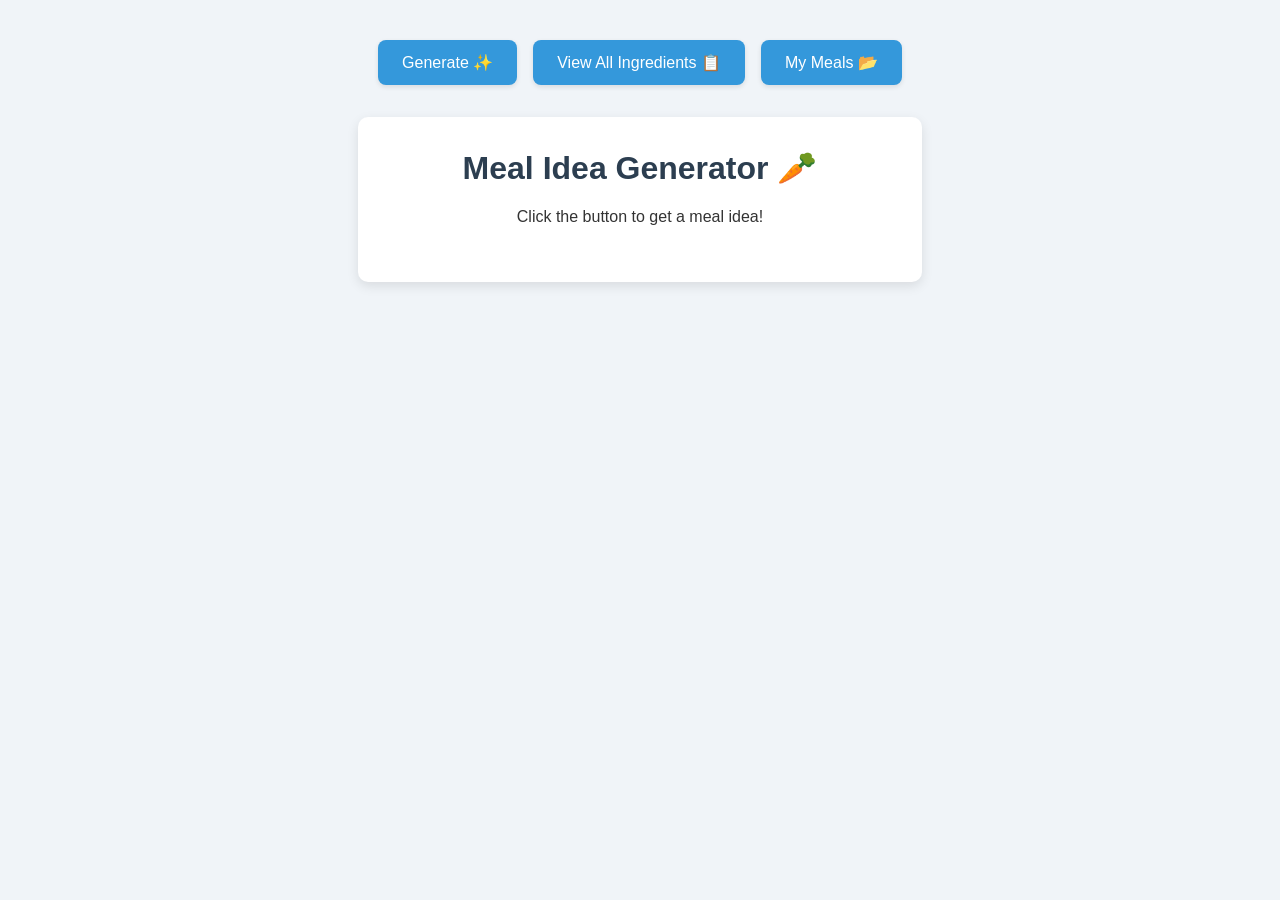
==== index.html @ ca69bb8b "Add favicon" ====
<!DOCTYPE html>
<html lang="en">
<head>
    <meta charset="UTF-8">
    <meta name="viewport" content="width=device-width, initial-scale=1.0">
    <title>Toddler Meal Idea Generator</title>
    <link rel="icon" href="favicon.svg" type="image/svg+xml">
    <link rel="stylesheet" href="styles.css">
</head>
<body>

    <div class="main-controls">
        <button id="generateBtn">Generate ✨</button>
        <button id="viewAllBtn">View All Ingredients 📋</button>
        <button id="viewSavedBtn">My Meals 📂</button>
    </div>

    <div id="meal-container">
        <h1>Meal Idea Generator 🥕</h1>
        <div id="ingredient-list"></div>
        <div class="ingredient-actions">
            <button id="addBtn" style="display: none;">Add ingredient ➕</button>
            <button id="saveMealBtn">Save Meal 💾</button>
            <button id="searchRecipesBtn">Recipes 🍳</button>
        </div>
    </div>



    <script src="planner.js"></script>

    <!-- The Ingredients Modal -->
    <div id="ingredientsModal" class="modal">
      <div class="modal-content">
        <span class="close-btn">&times;</span>
        <h2>All Ingredients</h2>
        <form id="add-ingredient-form">
          <input type="text" id="new-ingredient-name" placeholder="Ingredient Name" required>
          <div id="new-ingredient-groups"></div>
          <button type="submit">Add Ingredient ✔️</button>
        </form>
        <hr>
        <button id="resetIngredientsBtn">Reset to Default 🔄</button>
        <div id="modal-ingredient-list"></div>
      </div>
    </div>

    <!-- The Saved Meals Modal -->
    <div id="savedMealsModal" class="modal">
        <div class="modal-content">
            <span class="close-btn">&times;</span>
            <h2>My Meals</h2>
            <ul id="saved-meals-list"></ul>
        </div>
    </div>

</body>
</html>
---- styles.css ----
body {
    font-family: -apple-system, BlinkMacSystemFont, "Segoe UI", Roboto, Helvetica, Arial, sans-serif;
    background-color: #f0f4f8;
    color: #333;
    text-align: center;
    padding: 2rem;
}

.main-controls {
    display: flex;
    gap: 1rem;
    margin-bottom: 2rem;
    justify-content: center;
}

#meal-container {
    background-color: #ffffff;
    padding: 2rem;
    border-radius: 10px;
    box-shadow: 0 4px 12px rgba(0, 0, 0, 0.1);
    width: 100%;
    max-width: 500px;
    margin: 0 auto;
}

h1 {
    color: #2c3e50;
    margin-top: 0;
}

ul {
    list-style: none;
    padding: 0;
}

#ingredient-list ul li {
    background-color: #eaf1f8;
    margin: 0.5rem 0;
    border-radius: 5px;
    font-size: 1.1rem;
}

/* Unified Button Styles */
button {
    border: none;
    padding: 0.8rem 1.5rem;
    font-size: 1rem;
    border-radius: 8px;
    cursor: pointer;
    transition: all 0.2s ease;
    background-color: #3498db;
    color: white;
    box-shadow: 0 2px 5px rgba(0,0,0,0.1);
}

button:hover {
    transform: translateY(-2px);
    box-shadow: 0 4px 10px rgba(0,0,0,0.15);
}

#addBtn, #saveMealBtn {
    margin-top: 1rem;
}

.ingredient-actions {
    display: flex;
    gap: 1rem;
    justify-content: center;
    margin-top: 1.5rem;
}

.ingredient-actions button {
    margin-top: 0; /* Override default button margin */
}

#searchRecipesBtn { background-color: #2ecc71; } /* Emerald Green */

#saveMealBtn { background-color: #f39c12; }
#resetIngredientsBtn { background-color: #e74c3c; margin-bottom: 1rem; }
#add-ingredient-form button { background-color: #28a745; }

@keyframes fadeInHighlight {
  from {
    background-color: #fffbe0; /* A light yellow highlight */
    opacity: 0;
  }
  to {
    background-color: #eaf1f8;
    opacity: 1;
  }
}

.new-ingredient {
  animation: fadeInHighlight 1s ease-out;
}

/* Ingredient List Item Layout */
#ingredient-list ul li {
  display: flex;
  justify-content: space-between;
  align-items: center;
  padding: 0.75rem;
}

.ingredient-info {
  display: flex;
  flex-direction: column;
  text-align: left;
}

.ingredient-info strong {
  font-size: 1.2rem;
}

.ingredient-info small {
  color: #555;
}

.button-container {
  display: flex;
  align-items: center;
}

.pin-btn, .remove-btn {
  background: none;
  border: none;
  cursor: pointer;
  font-size: 1.5rem;
  transition: all 0.2s;
  box-shadow: none;
  padding: 0.5rem;
}

.pin-btn:hover, .remove-btn:hover {
    transform: scale(1.1);
    box-shadow: none;
}

.pin-btn {
  opacity: 0.3;
}

.remove-btn:hover {
  color: #e74c3c; /* Red for remove */
}

.pin-btn.pinned {
  opacity: 1;
  transform: scale(1.1); /* Make the pinned icon pop */
}

.missing-groups {
  margin-top: 1.5rem;
  padding-top: 1rem;
  border-top: 1px solid #e0e0e0;
  color: #777;
  text-align: left;
}

.missing-groups h4 {
    margin: 0 0 0.5rem 0;
}

/* Modal Styles */
.modal {
  display: none; /* Hidden by default */
  position: fixed; 
  z-index: 100; 
  left: 0;
  top: 0;
  width: 100%;
  height: 100%;
  overflow: auto; 
  background-color: rgba(0,0,0,0.4); 
}

.modal-content {
  background-color: #fefefe;
  margin: 2vh auto; /* Small vertical margin */
  padding: 20px;
  border: 1px solid #888;
  width: 90%;
  max-width: 700px;
  border-radius: 10px;
  position: relative;
  height: 90vh; /* Make modal content almost full height */
  display: flex;
  flex-direction: column;
  text-align: left;
}

.close-btn {
  color: #aaa;
  position: absolute;
  top: 10px;
  right: 20px;
  font-size: 28px;
  font-weight: bold;
}

.close-btn:hover,
.close-btn:focus {
  color: black;
  text-decoration: none;
  cursor: pointer;
}

#add-ingredient-form {
  padding: 1rem;
  border: 1px solid #ddd;
  border-radius: 5px;
  margin-bottom: 1rem;
  display: flex;
  flex-direction: column;
  gap: 10px;
}

#add-ingredient-form input[type="text"] {
  padding: 10px;
  font-size: 1rem;
  border: 1px solid #ccc;
  border-radius: 5px;
}

#new-ingredient-groups {
  display: flex;
  flex-wrap: wrap;
  gap: 10px;
  border-top: 1px solid #eee;
  border-bottom: 1px solid #eee;
  padding: 10px 0;
}

#new-ingredient-groups label {
  cursor: pointer;
  display: flex;
  align-items: center;
  gap: 5px;
}

#modal-ingredient-list {
  flex-grow: 1; /* Allow the list to grow and fill space */
  overflow-y: auto; /* Enable vertical scrolling */
  margin-top: 1rem;
}

#modal-ingredient-list ul {
  list-style: none;
  padding: 0;
}

#modal-ingredient-list li {
  display: flex;
  justify-content: space-between;
  align-items: center;
  padding: 4px 8px; /* Reduced padding */
  border-bottom: 1px solid #eee;
}

#saved-meals-container {
  width: 80%;
  max-width: 400px;
  margin-top: 2rem;
  background-color: #ffffff;
  padding: 1rem 2rem;
  border-radius: 10px;
  box-shadow: 0 4px 12px rgba(0, 0, 0, 0.1);
}

#saved-meals-list li {
  display: flex;
  justify-content: space-between;
  align-items: center;
  padding: 0.5rem;
  cursor: pointer;
}

#saved-meals-list li:hover {
  background-color: #f0f4f8;
}

.delete-meal-btn {
  background: none;
  border: none;
  cursor: pointer;
  font-size: 1.2rem;
  color: #aaa;
  transition: color 0.2s;
  box-shadow: none;
}

.delete-meal-btn:hover {
  color: #e74c3c;
  box-shadow: none;
}



/* Modal Styles */
.modal {
  display: none; /* Hidden by default */
  position: fixed; 
  z-index: 100; 
  left: 0;
  top: 0;
  width: 100%;
  height: 100%;
  overflow: auto; 
  background-color: rgba(0,0,0,0.4); 
}

.modal-content {
  background-color: #fefefe;
  margin: 2vh auto; /* Small vertical margin */
  padding: 20px;
  border: 1px solid #888;
  width: 90%;
  max-width: 700px;
  border-radius: 10px;
  position: relative;
  height: 90vh; /* Make modal content almost full height */
  display: flex;
  flex-direction: column;
}

.close-btn {
  color: #aaa;
  position: absolute;
  top: 10px;
  right: 20px;
  font-size: 28px;
  font-weight: bold;
}

.close-btn:hover,
.close-btn:focus {
  color: black;
  text-decoration: none;
  cursor: pointer;
}

#resetIngredientsBtn {
  background-color: #e74c3c;
  margin-bottom: 1rem;
}

#modal-ingredient-list {
  flex-grow: 1; /* Allow the list to grow and fill space */
  overflow-y: auto; /* Enable vertical scrolling */
  margin-top: 1rem;
}

#modal-ingredient-list ul {
  list-style: none;
  padding: 0;
}

#modal-ingredient-list li {
  display: flex;
  justify-content: space-between;
  align-items: center;
  padding: 4px 8px; /* Reduced padding */
  border-bottom: 1px solid #eee;
}
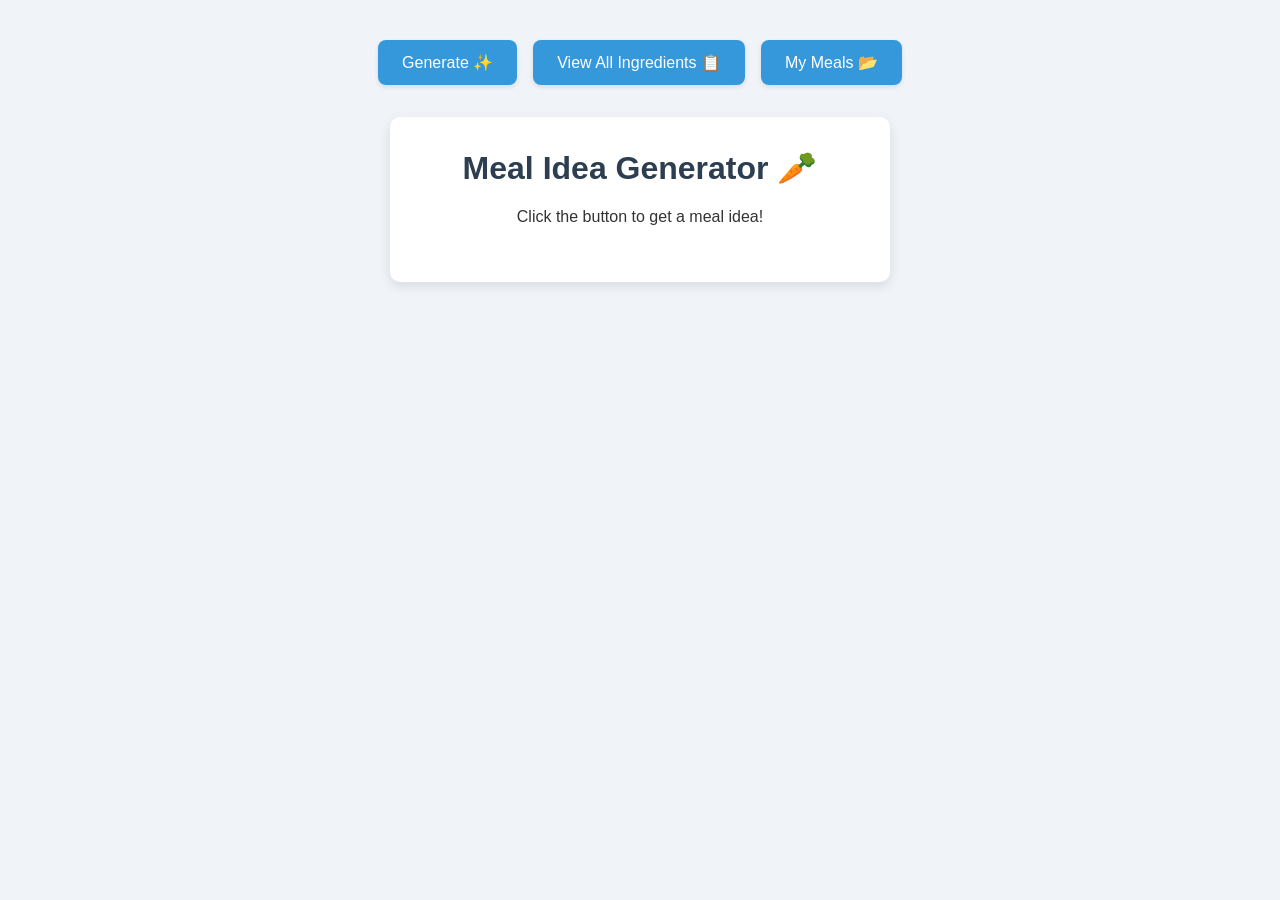
==== commit d2586ff2: "Collapse new ingredient by default" ====
--- a/index.html
+++ b/index.html
@@ -6,6 +6,7 @@
     <title>Toddler Meal Idea Generator</title>
     <link rel="icon" href="favicon.svg" type="image/svg+xml">
     <link rel="stylesheet" href="styles.css">
+    <link rel="manifest" href="manifest.json">
 </head>
 <body>
 
@@ -34,11 +35,14 @@
       <div class="modal-content">
         <span class="close-btn">&times;</span>
         <h2>All Ingredients</h2>
-        <form id="add-ingredient-form">
-          <input type="text" id="new-ingredient-name" placeholder="Ingredient Name" required>
-          <div id="new-ingredient-groups"></div>
-          <button type="submit">Add Ingredient ✔️</button>
-        </form>
+        <details>
+          <summary>Add Custom Ingredient</summary>
+          <form id="add-ingredient-form">
+            <input type="text" id="new-ingredient-name" placeholder="Ingredient Name" required>
+            <div id="new-ingredient-groups"></div>
+            <button type="submit">Add Ingredient ✔️</button>
+          </form>
+        </details>
         <hr>
         <button id="resetIngredientsBtn">Reset to Default 🔄</button>
         <div id="modal-ingredient-list"></div>
@@ -54,5 +58,16 @@
         </div>
     </div>
 
+    <script>
+        if ('serviceWorker' in navigator) {
+            window.addEventListener('load', () => {
+                navigator.serviceWorker.register('/sw.js').then(registration => {
+                    console.log('ServiceWorker registration successful with scope: ', registration.scope);
+                }, err => {
+                    console.log('ServiceWorker registration failed: ', err);
+                });
+            });
+        }
+    </script>
 </body>
 </html>
--- a/styles.css
+++ b/styles.css
@@ -1,3 +1,7 @@
+*, *::before, *::after {
+    box-sizing: border-box;
+}
+
 body {
     font-family: -apple-system, BlinkMacSystemFont, "Segoe UI", Roboto, Helvetica, Arial, sans-serif;
     background-color: #f0f4f8;
@@ -58,10 +62,6 @@
     box-shadow: 0 4px 10px rgba(0,0,0,0.15);
 }
 
-#addBtn, #saveMealBtn {
-    margin-top: 1rem;
-}
-
 .ingredient-actions {
     display: flex;
     gap: 1rem;
@@ -198,11 +198,24 @@
   font-weight: bold;
 }
 
-.close-btn:hover,
 .close-btn:focus {
-  color: black;
+  color: var(--md-text-primary-color);
   text-decoration: none;
   cursor: pointer;
+}
+
+summary {
+    cursor: pointer;
+    font-weight: 500;
+    padding: 0.5rem;
+    border-radius: 4px;
+    background-color: #f1f1f1;
+    transition: background-color 0.2s;
+    margin-bottom: 1rem;
+}
+
+summary:hover {
+    background-color: #e0e0e0;
 }
 
 #add-ingredient-form {
@@ -292,6 +305,63 @@
 .delete-meal-btn:hover {
   color: #e74c3c;
   box-shadow: none;
+}
+
+/* --- Responsive Styles for Mobile --- */
+@media (max-width: 600px) {
+    body {
+        padding: 1rem;
+    }
+
+    .main-controls {
+        flex-direction: column;
+        gap: 0.5rem;
+        margin-bottom: 1.5rem;
+    }
+
+    #meal-container {
+        padding: 1.5rem;
+    }
+
+    h1 {
+        font-size: 1.8rem;
+    }
+
+    button {
+        padding: 0.9rem 1rem;
+    }
+
+    .ingredient-info strong {
+        font-size: 1.1rem;
+    }
+
+    .modal-content {
+        margin: 2.5vh auto;
+        width: 95%;
+        height: 90vh;
+    }
+}
+
+.add-to-meal-btn {
+    background: none;
+    border: none;
+    cursor: pointer;
+    font-size: 1.5rem;
+    color: #28a745; /* Green */
+    transition: all 0.2s;
+    padding: 0.5rem;
+    box-shadow: none;
+}
+
+.add-to-meal-btn:hover {
+    transform: scale(1.2);
+    box-shadow: none;
+}
+
+.add-to-meal-btn:disabled {
+    color: #bdc3c7; /* Gray */
+    cursor: default;
+    transform: none;
 }
 
 
@@ -361,4 +431,4 @@
   align-items: center;
   padding: 4px 8px; /* Reduced padding */
   border-bottom: 1px solid #eee;
-}+}
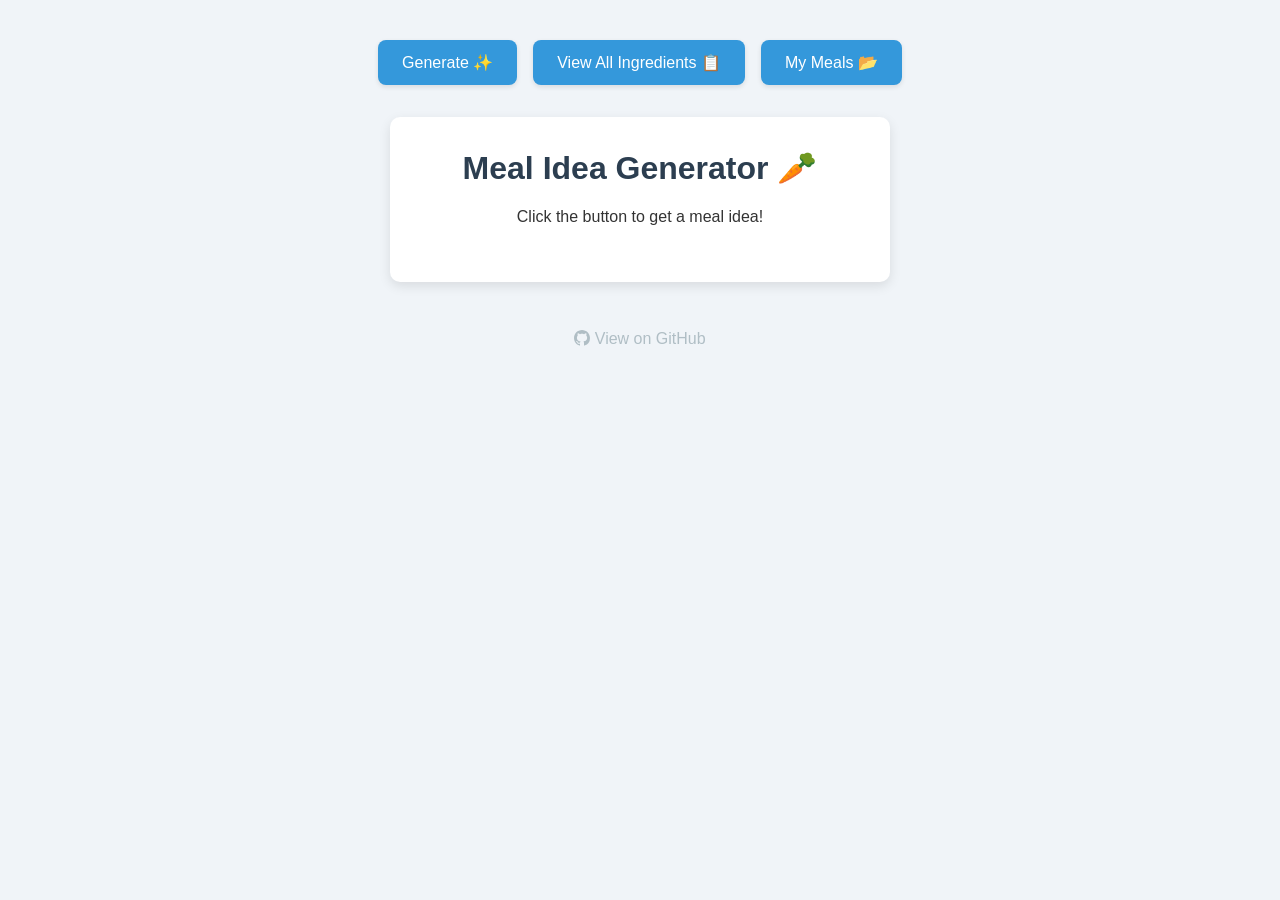
==== commit c2c3e65a: "add github logo" ====
--- a/index.html
+++ b/index.html
@@ -58,16 +58,12 @@
         </div>
     </div>
 
-    <script>
-        if ('serviceWorker' in navigator) {
-            window.addEventListener('load', () => {
-                navigator.serviceWorker.register('/sw.js').then(registration => {
-                    console.log('ServiceWorker registration successful with scope: ', registration.scope);
-                }, err => {
-                    console.log('ServiceWorker registration failed: ', err);
-                });
-            });
-        }
-    </script>
+    <footer>
+      <a href="https://github.com/mick88/meal-planner" target="_blank" rel="noopener noreferrer">
+        <span class="github-icon"></span>
+        View on GitHub
+      </a>
+    </footer>
+
 </body>
 </html>
--- a/styles.css
+++ b/styles.css
@@ -307,6 +307,35 @@
   box-shadow: none;
 }
 
+/* --- Footer Styles --- */
+footer {
+    margin-top: 2rem;
+    padding: 1rem;
+}
+
+footer a {
+    color: #b0bec5; /* Lighter grey */
+    text-decoration: none;
+    transition: color 0.2s;
+}
+
+footer a:hover {
+    color: var(--md-primary-color);
+    text-decoration: underline;
+}
+
+.github-icon {
+    display: inline-block;
+    width: 1em;
+    height: 1em;
+    vertical-align: -0.15em;
+    background-color: currentColor;
+    mask-image: url(github-logo.svg);
+    -webkit-mask-image: url(github-logo.svg);
+    mask-size: contain;
+    -webkit-mask-size: contain;
+}
+
 /* --- Responsive Styles for Mobile --- */
 @media (max-width: 600px) {
     body {
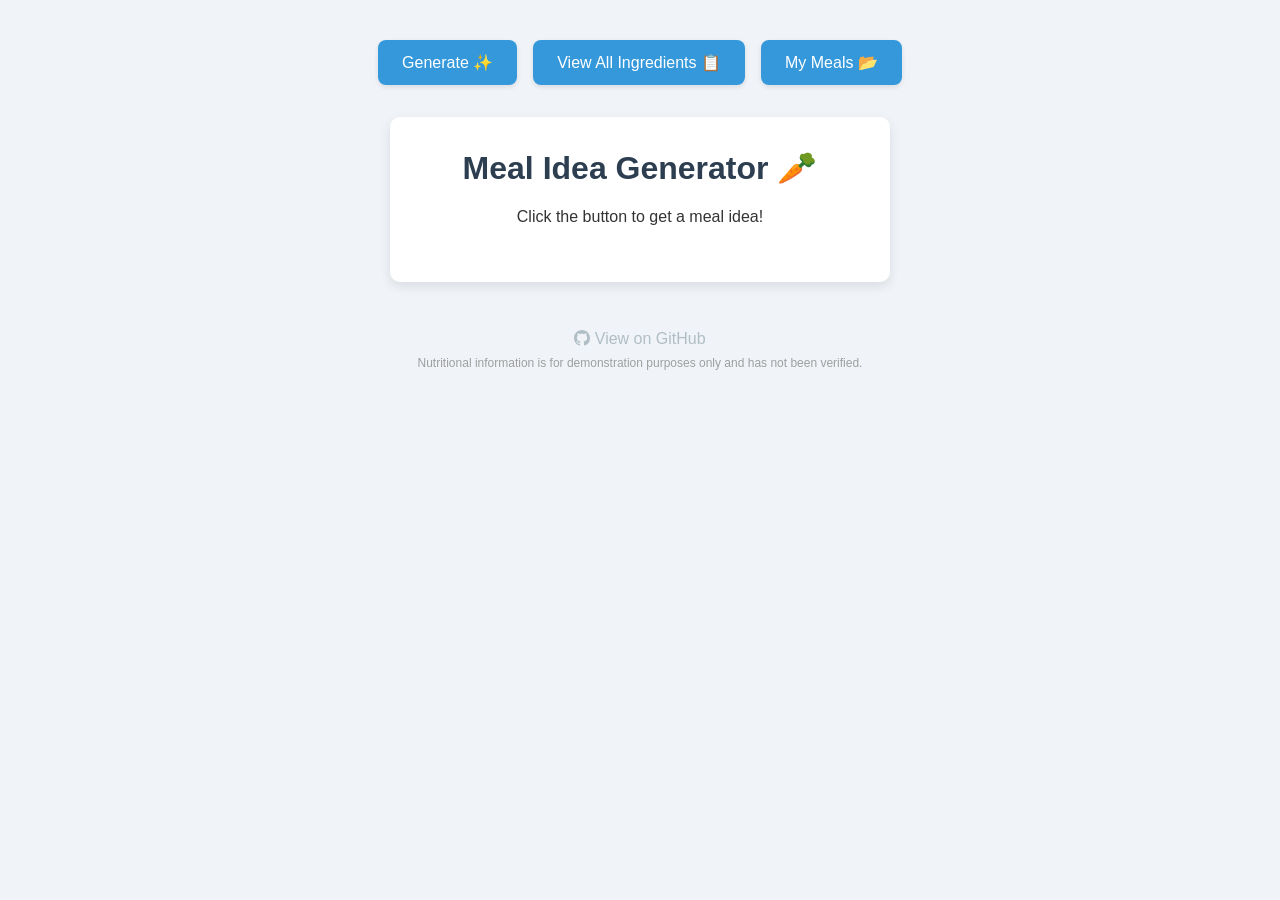
==== commit 8af624aa: "Add disclaimer" ====
--- a/index.html
+++ b/index.html
@@ -63,6 +63,7 @@
         <span class="github-icon"></span>
         View on GitHub
       </a>
+      <p class="disclaimer">Nutritional information is for demonstration purposes only and has not been verified.</p>
     </footer>
 
 </body>
--- a/styles.css
+++ b/styles.css
@@ -324,6 +324,12 @@
     text-decoration: underline;
 }
 
+.disclaimer {
+    font-size: 0.75rem;
+    color: #9e9e9e; /* Lighter grey */
+    margin-top: 0.5rem;
+}
+
 .github-icon {
     display: inline-block;
     width: 1em;
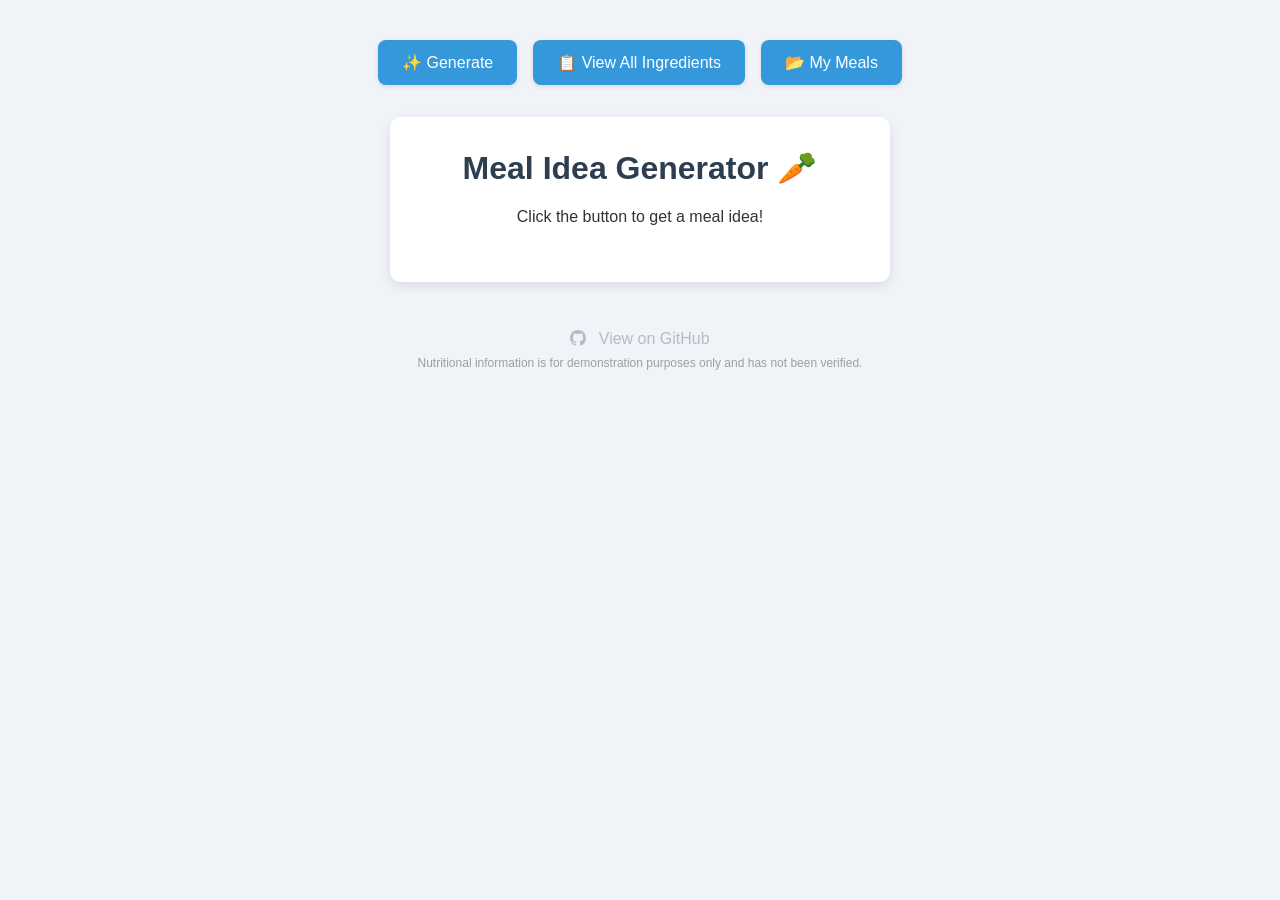
==== commit 9606c623: "Move btn icons" ====
--- a/index.html
+++ b/index.html
@@ -11,18 +11,18 @@
 <body>
 
     <div class="main-controls">
-        <button id="generateBtn">Generate ✨</button>
-        <button id="viewAllBtn">View All Ingredients 📋</button>
-        <button id="viewSavedBtn">My Meals 📂</button>
+        <button id="generateBtn">✨ Generate</button>
+        <button id="viewAllBtn">📋 View All Ingredients</button>
+        <button id="viewSavedBtn">📂 My Meals</button>
     </div>
 
     <div id="meal-container">
         <h1>Meal Idea Generator 🥕</h1>
         <div id="ingredient-list"></div>
         <div class="ingredient-actions">
-            <button id="addBtn" style="display: none;">Add ingredient ➕</button>
-            <button id="saveMealBtn">Save Meal 💾</button>
-            <button id="searchRecipesBtn">Recipes 🍳</button>
+            <button id="addBtn" style="display: none;">➕ Add ingredient</button>
+            <button id="saveMealBtn">💾 Save Meal</button>
+            <button id="searchRecipesBtn">🍳 Recipes</button>
         </div>
     </div>
 
@@ -40,11 +40,11 @@
           <form id="add-ingredient-form">
             <input type="text" id="new-ingredient-name" placeholder="Ingredient Name" required>
             <div id="new-ingredient-groups"></div>
-            <button type="submit">Add Ingredient ✔️</button>
+            <button type="submit">✔️ Add Ingredient</button>
           </form>
         </details>
         <hr>
-        <button id="resetIngredientsBtn">Reset to Default 🔄</button>
+        <button id="resetIngredientsBtn">🔄 Reset to Default</button>
         <div id="modal-ingredient-list"></div>
       </div>
     </div>
--- a/styles.css
+++ b/styles.css
@@ -340,6 +340,7 @@
     -webkit-mask-image: url(github-logo.svg);
     mask-size: contain;
     -webkit-mask-size: contain;
+    margin-right: 0.5em;
 }
 
 /* --- Responsive Styles for Mobile --- */
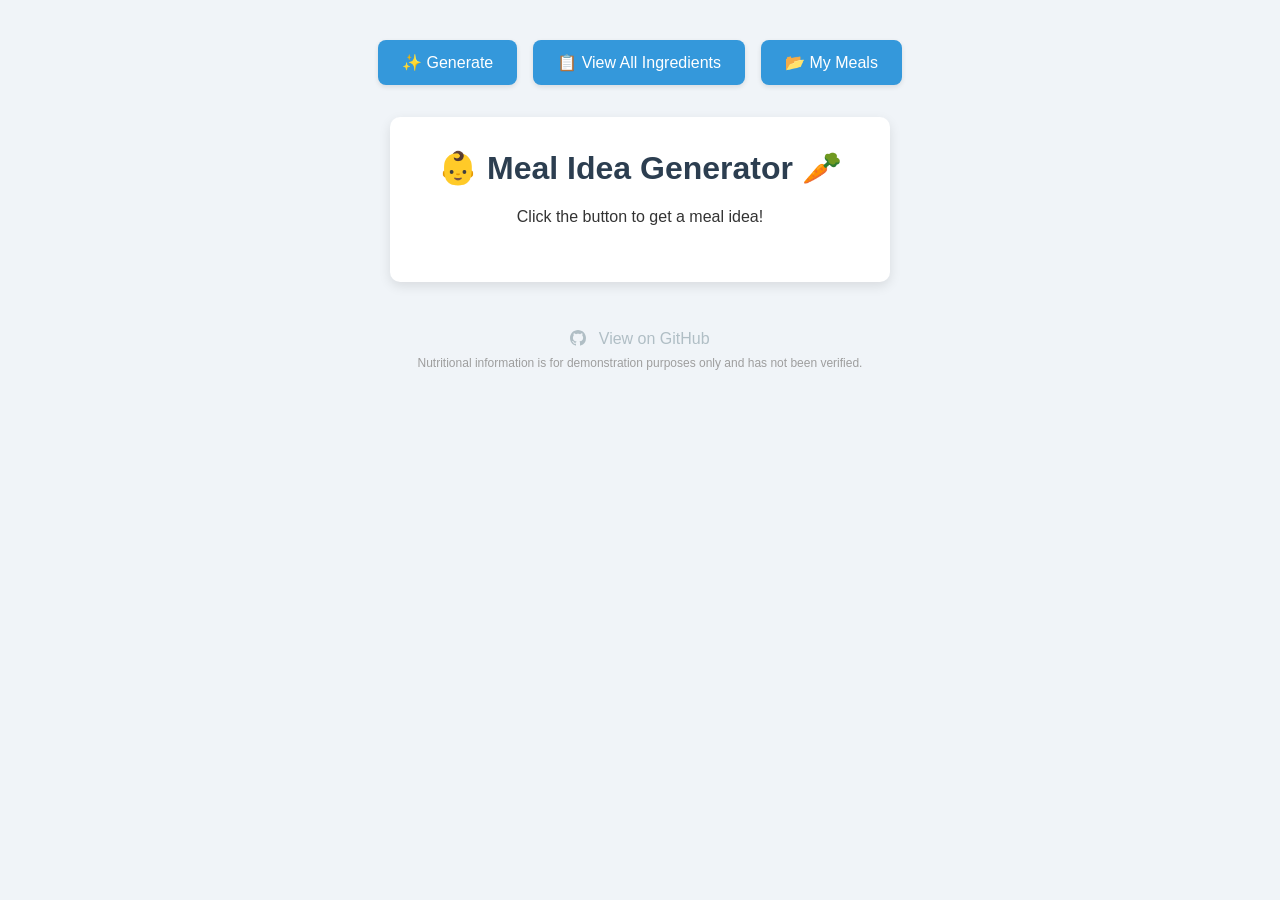
==== commit 749d3522: "update heading" ====
--- a/index.html
+++ b/index.html
@@ -17,7 +17,7 @@
     </div>
 
     <div id="meal-container">
-        <h1>Meal Idea Generator 🥕</h1>
+        <h1>👶 Meal Idea Generator 🥕</h1>
         <div id="ingredient-list"></div>
         <div class="ingredient-actions">
             <button id="addBtn" style="display: none;">➕ Add ingredient</button>
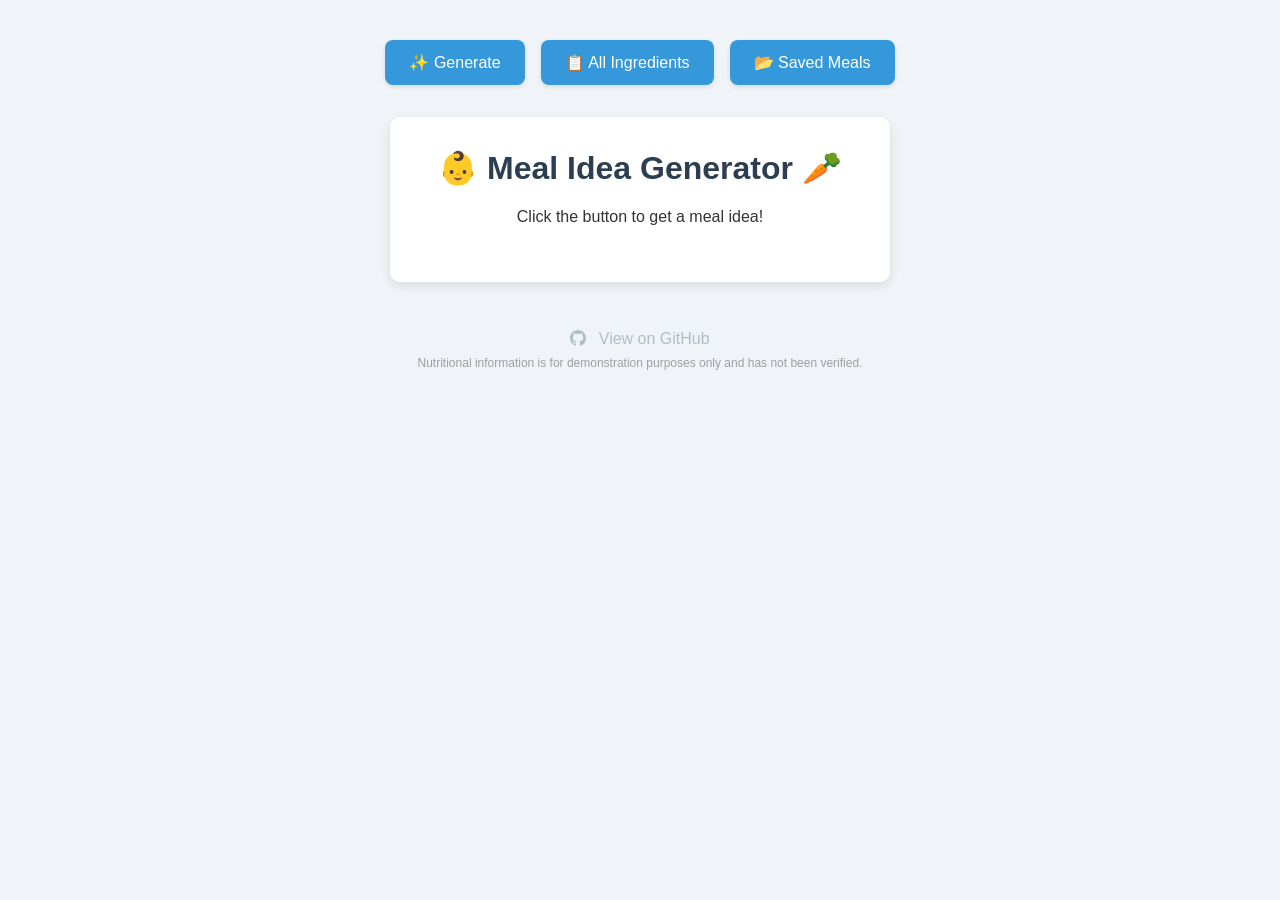
==== commit 252cb52c: "update buttons" ====
--- a/index.html
+++ b/index.html
@@ -12,8 +12,8 @@
 
     <div class="main-controls">
         <button id="generateBtn">✨ Generate</button>
-        <button id="viewAllBtn">📋 View All Ingredients</button>
-        <button id="viewSavedBtn">📂 My Meals</button>
+        <button id="viewAllBtn">📋 All Ingredients</button>
+        <button id="viewSavedBtn">📂 Saved Meals</button>
     </div>
 
     <div id="meal-container">
@@ -53,7 +53,7 @@
     <div id="savedMealsModal" class="modal">
         <div class="modal-content">
             <span class="close-btn">&times;</span>
-            <h2>My Meals</h2>
+            <h2>Saved Meals</h2>
             <ul id="saved-meals-list"></ul>
         </div>
     </div>
